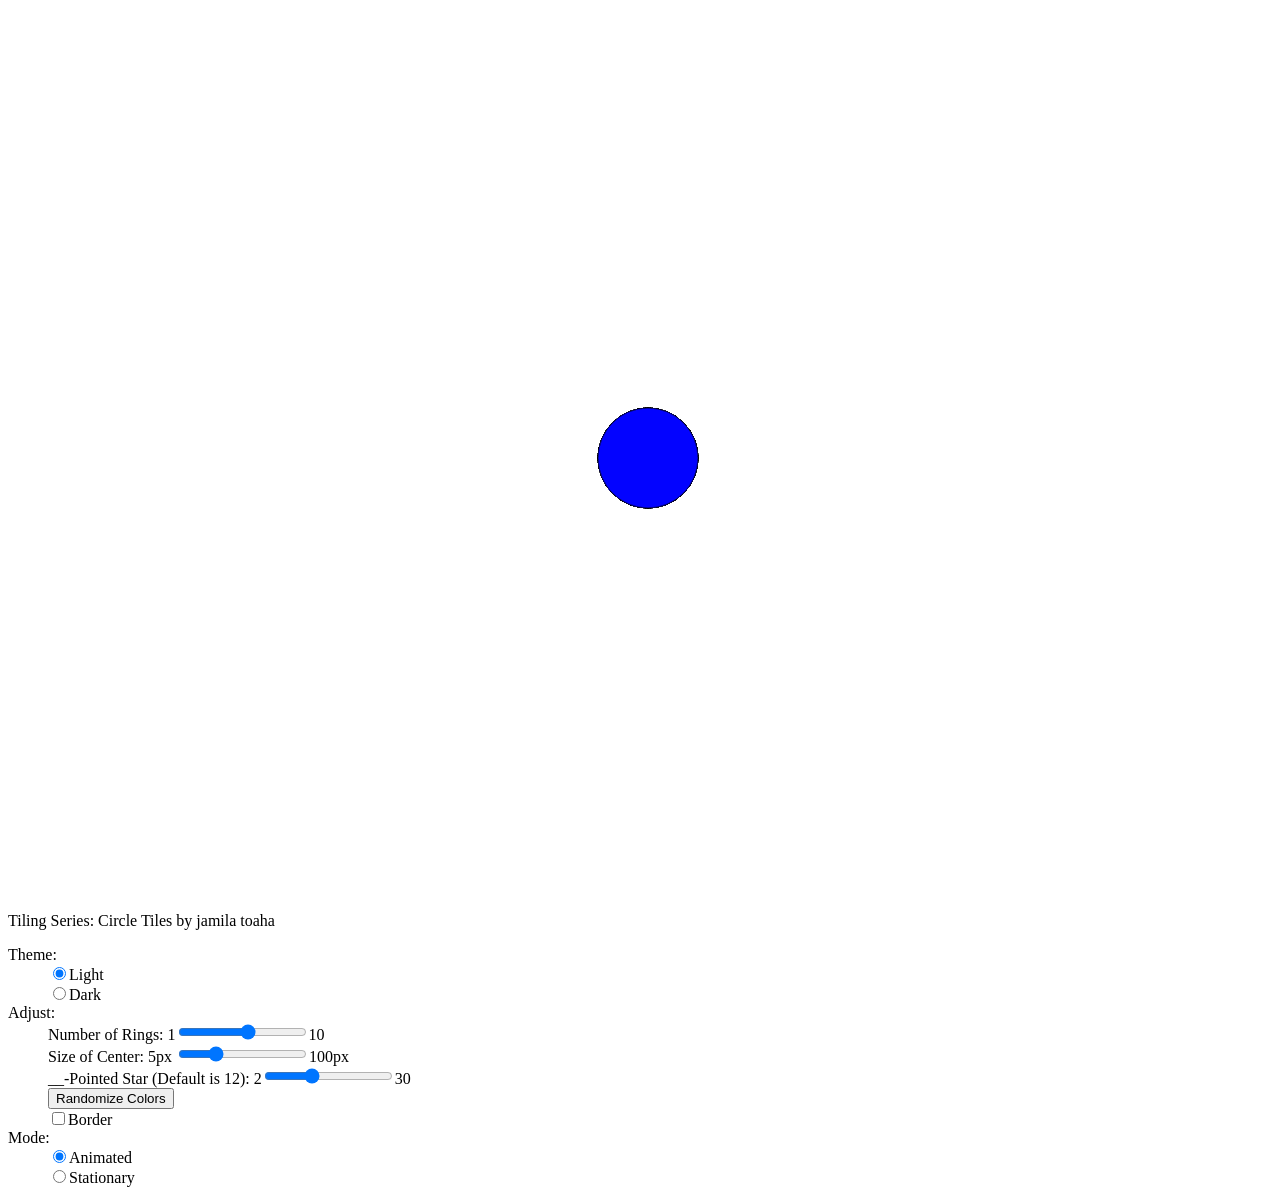
==== CircleTiles/index.html @ 0f5c86f4 "(feat) added starter files for CircleTiles" ====
<!DOCTYPE html>
<html>
  <head>
    <meta charset="utf-8" />
    <meta http-equiv="X-UA-Compatible" content="IE=edge" />
    <title>Circle Tiles</title>
    <meta name="description" content="" />
    <meta name="viewport" content="width=device-width, initial-scale=1" />
    <link rel="stylesheet" href="active.css" />
    <script src="https://ajax.googleapis.com/ajax/libs/jquery/3.4.1/jquery.min.js"></script>
    <script src="./main.js"></script>
  </head>
  <body>
    <canvas width="500" height="500" id="circle-canvas"></canvas>
    <div>
      Tiling Series: Circle Tiles by jamila toaha
      <dl id="menu">
        <div>
          <dt>Theme:</dt>
          <dd>
            <input
              type="radio"
              id="light"
              name="theme"
              value="light"
              checked
            /><label for="light">Light</label>
          </dd>
          <dd>
            <input type="radio" id="dark" name="theme" value="dark" /><label
              for="dark"
              >Dark</label
            >
          </dd>
        </div>
        <div>
          <dt>Adjust:</dt>
          <dd>
            <label for="numRings">Number of Rings: 1</label
            ><input
              type="range"
              min="1"
              max="10"
              id="numRings"
              name="numRings"
              value="6"
            />10
          </dd>
          <dd>
            <label for="circleRadius">Size of Center: 5px </label
            ><input
              type="range"
              min="5"
              max="100"
              id="circleRadius"
              name="circleRadius"
              value="30"
            />100px
          </dd>
          <dd>
            <label for="nPoints">__-Pointed Star (Default is 12): 2</label
            ><input
              type="range"
              min="2"
              max="30"
              id="nPoints"
              name="nPoints"
              value="12"
            />30
          </dd>
          <dd><button onClick="randomizeColors()">Randomize Colors</button></dd>
          <dd>
            <input id="hasBorder" type="checkbox" /><label for="hasBorder"
              >Border</label
            >
          </dd>
        </div>
        <div>
          <dt>Mode:</dt>
          <dd>
            <input
              type="radio"
              id="animated"
              name="mode"
              value="animated"
              checked
            /><label for="animated" checked>Animated</label>
          </dd>
          <dd>
            <input
              type="radio"
              id="stationary"
              name="mode"
              value="stationary"
            /><label for="stationary">Stationary</label>
          </dd>
        </div>
      </dl>
    </div>
  </body>
</html>
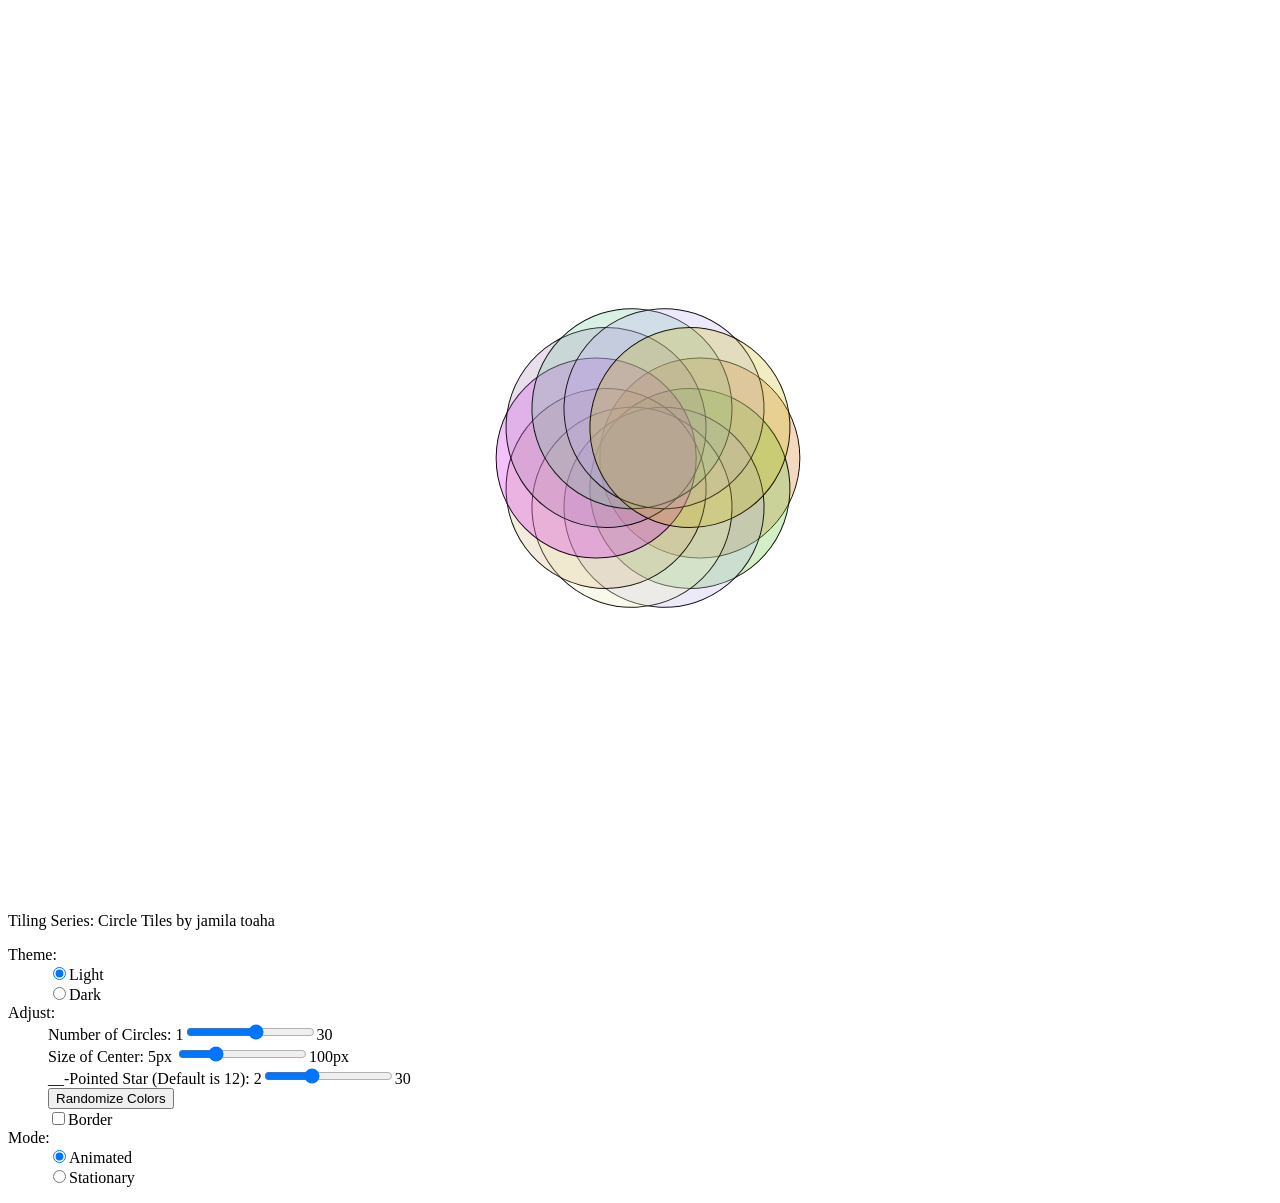
==== commit 45ae9134: "(feat) added light/dark theme and numCircles input" ====
--- a/CircleTiles/index.html
+++ b/CircleTiles/index.html
@@ -36,15 +36,15 @@
         <div>
           <dt>Adjust:</dt>
           <dd>
-            <label for="numRings">Number of Rings: 1</label
+            <label for="numCircles">Number of Circles: 1</label
             ><input
               type="range"
               min="1"
               max="10"
-              id="numRings"
-              name="numRings"
+              id="numCircles"
+              name="numCircles"
               value="6"
-            />10
+            />30
           </dd>
           <dd>
             <label for="circleRadius">Size of Center: 5px </label
